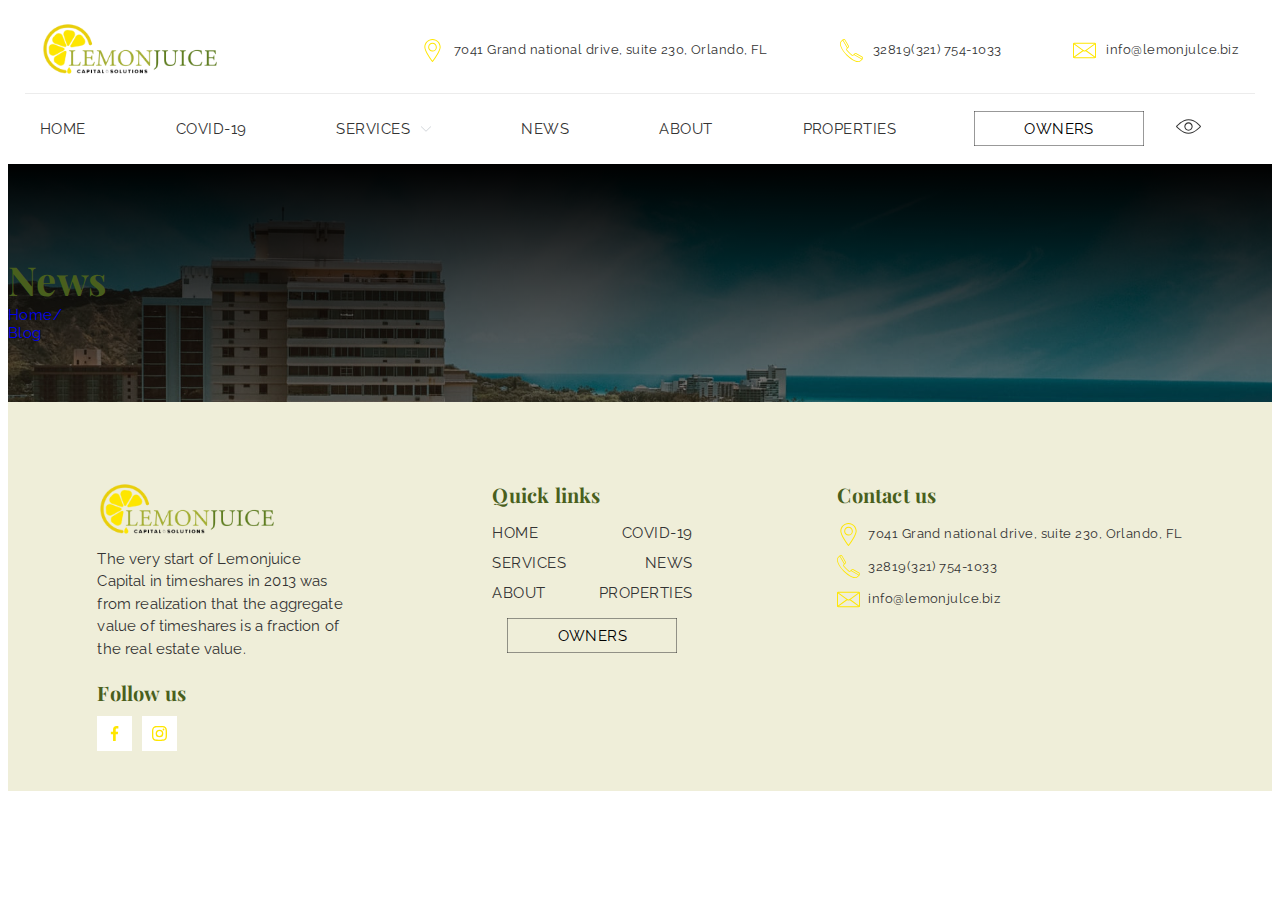
==== news.html @ f4d2a13c "перенесла папки" ====
<!DOCTYPE html>
<html lang="en">
  <head>
    <meta charset="UTF-8" />
    <meta http-equiv="X-UA-Compatible" content="IE=edge" />
    <meta name="viewport" content="width=device-width, initial-scale=1.0" />
    <link rel="preconnect" href="https://fonts.googleapis.com">
<link rel="preconnect" href="https://fonts.gstatic.com" crossorigin>
<link href="https://fonts.googleapis.com/css2?family=Oswald:wght@500&family=Playfair+Display:wght@400;700&family=Raleway:wght@400;700&display=swap" rel="stylesheet">

    <link
    rel="stylesheet"
    href="https://cdnjs.cloudflare.com/ajax/libs/modern-normalize/1.1.0/modern-normalize.min.css"
    integrity="sha512-wpPYUAdjBVSE4KJnH1VR1HeZfpl1ub8YT/NKx4PuQ5NmX2tKuGu6U/JRp5y+Y8XG2tV+wKQpNHVUX03MfMFn9Q=="
    crossorigin="anonymous"
    referrerpolicy="no-referrer"
  />
  <link rel="stylesheet" href="./css/main.min.css" />
    <title>News</title>
  </head>

<body>
    <header class="header">

        <div class="header-top container">
          <div class="logo">
            <a href="" class="logo__link">
              <img src="./img/logo.png" alt="logo" width="180" height="56"></a>
          </div>
          <div>
            <address class="adress">
              <ul class="address__list list">
                <li class="address__item">
                  <svg class="address__icon" width="23" height="23">
                    <use href="./img/icons-lemon.svg#icon-location"></use>
                  </svg>
                  <a class="address__link link" 
                  href=""                   
                  target="_blank"
                  rel="noopener noreferrer nofollow">7041 Grand national drive, suite  230, Orlando, FL</a></li>
                <li class="address__item">
                  <svg class="address__icon" width="23" height="23">
                    <use href="./img/icons-lemon.svg#icon-phone-call"></use>
                  </svg>
                  <a class="address__link link" 
                  href="tel:+32819(321) 754-1033">32819(321) 754-1033</a></li>
                <li class="address__item">
                  <svg class="address__icon" width="23" height="23">
                    <use href="./img/icons-lemon.svg#icon-email"></use>
                  </svg>
                  <a class="address__link link"
                  href="mailto:info@lemonjulce.biz">info@lemonjulce.biz</a></li>
              </ul>
            </address>
          </div>
        </div>

        <div class="header-bottom container ">
          <nav class="nav">
            <ul class="nav__list list">
              <li class="nav__item"><a class="nav__link link" href="#">Home</a></li>
              <li class="nav__item"><a class="nav__link link" href="#">Covid-19</a></li>
              <li class="nav__item"><a class="nav__link link" href="#">Services
                <svg class="nav__icon" width="10" height="10">
                  <use href="./img/icons-lemon.svg#icon-header-arrow"></use>
                </svg>
              </a>
                <ul class="nav__submenu list">
                  <li class="nav__submenu-item"><a href="#" class="nav__submenu-link link">link</a></li>
                  <li class="nav__submenu-item"><a href="#" class="nav__submenu-link link">link</a></li>
                  <li class="nav__submenu-item"><a href="#" class="nav__submenu-link link">link</a></li>
                </ul>
              </li>
              <li class="nav__item"><a class="nav__link link" href="./news.html">News</a></li>
              <li class="nav__item"><a class="nav__link link" href="#">About</a></li>
              <li class="nav__item"><a class="nav__link link" href="#">Properties</a></li>
            </ul>
          </nav>
          <div class="header-buttons">
            <a class="button-border">Owners
              <svg class="button-border__icon">
                <rect class="button-border__border">
                </rect>
              </svg>
            </a>
            <a class="visibility-button">
              <svg class="visibility-button__icon" width="25" height="25">
                <use href="./img/icons-lemon.svg#icon-visibility"></use>
              </svg>
            </a>
          </div>

        </div>

        <div class="header-mob">
          <div class="logo mob-logo">
            <a href="" class="logo__link"><img src="./img/logo.jpg" alt="logo"></a>
          </div>
          <button type="button" class="mob-menu__open-btn" data-menu-open>
            <svg class="mob-menu__icon" width="40" height="40">
              <use href="./img/icons-lemon.svg#icon-menu_open"></use>
            </svg>
          </button>
        </div>

        <div class="backdrop is-hidden" data-menu>
          <div class="mob-menu" >
            <button type="button" class="mob-menu__close-btn" data-menu-close>
              <svg class="mob-menu__icon" width="40" height="40">
                <use href="./img/icons-lemon.svg#icon-menu_close"></use>
              </svg>
            </button>
            <div class="container">
              <nav class="mob-menu__nav">
                <ul class="mob-menu__list list">
                  <li class="mob-menu__item"><a class="mob-menu__link link" href="#">Home</a></li>
                  <li class="mob-menu__item"><a class="mob-menu__link link" href="#">Covid-19</a></li>
                  <li class="mob-menu__item"><a class="mob-menu__link link" href="#">Services</a></li>
                  <li class="mob-menu__item"><a class="mob-menu__link link" href="#">News</a></li>
                  <li class="mob-menu__item"><a class="mob-menu__link link" href="#">About</a></li>
                  <li class="mob-menu__item"><a class="mob-menu__link link" href="#">Properties</a></li>
                </ul>
              </nav>
              <address class="mob-menu__address">
                <ul class="mob-menu__address-list list">
                  <li class="mob-menu__address-item">
                    <svg class="mob-menu__address-icon" width="23" height="23">
                      <use href="./img/icons-lemon.svg#icon-phone-call"></use>
                    </svg>
                    <a class="mob-menu__address-link link" 
                      href="tel:+32819(321) 754-1033">32819(321) 754-1033</a></li>
                  <li class="mob-menu__address-item">
                    <svg class="mob-menu__address-icon" width="23" height="23">
                      <use href="./img/icons-lemon.svg#icon-email"></use>
                    </svg>
                    <a class="mob-menu__address-link link"
                      href="mailto:info@lemonjulce.biz">info@lemonjulce.biz</a></li>
                </ul>
              </address>
            </div>
          </div>
        </div>
    </header>

    <main>
        <section class="page-header">
            <h1 class="page-header__title title">News</h1>
            <ul class="page-header__nav-list list">
                <li class="page-header__nav-item"><a class="page-header__nav-link link" href="#">Home/</a></li>
                <li class="page-header__nav-item"><a class="page-header__nav-link link" href="#">Blog</a></li>
            </ul>
        </section>
    </main>

    <footer class="footer">
        <div class="container footer__container">
          <div class="footer__wrapper-social">
            <div class="footer__wrapper-logo-txt">
              <div class="logo footer__logo">
                <a href="" class="logo__link">
                  <img src="./img/logo.png" alt="logo" width="180" height="56"></a>
              </div>
              <p class="footer__text">
                The very start of Lemonjuice Capital in timeshares in 2013 was from realization that the aggregate value of timeshares is a fraction of the real estate value. 
              </p>
            </div>
            <div class="footer__media">
              <h3 class="footer__header">Follow us</h3>
              <ul class="social-list list">
                <li class="social-list__item">
                  <a href="" class="social-list__link">
                    <svg class="social-list__icon" width="15" height="15" >
                      <use href="./img/icons-lemon.svg#icon-facebook"></use>
                    </svg>
                  </a>
                </li>
                <li class="social-list__item">
                  <a href="" class="social-list__link">
                    <svg class="social-list__icon" width="15" height="15" >
                      <use href="./img/icons-lemon.svg#icon-instagram-1"></use>
                    </svg>
                  </a>
                </li>
              </ul>
            </div>
          </div>
    
          <div class="footer__wrapper-nav">
            <h3 class="footer__header">
              Quick links
            </h3>
            <nav class="nav footer__nav">
              <ul class="nav__list footer__nav-list list">
                <li class="nav__item"><a class="nav__link footer__nav-link link" href="#">Home</a></li>
                <li class="nav__item"><a class="nav__link footer__nav-link link" href="#">Covid-19</a></li>
                <li class="nav__item"><a class="nav__link footer__nav-link link" href="#">Services</a></li>
                <li class="nav__item"><a class="nav__link footer__nav-link link" href="#">News</a></li>
                <li class="nav__item"><a class="nav__link footer__nav-link link" href="#">About</a></li>
                <li class="nav__item"><a class="nav__link footer__nav-link link" href="#">Properties</a></li>
              </ul>
            </nav>
            <a class="button-border footer__btn">Owners
              <svg class="button-border__icon">
                <rect class="button-border__border">
                </rect>
              </svg>
            </a>
          </div>
    
          <div class="footer__wrapper-contact">
            <h3 class="footer__header">
              Contact us
            </h3>
            <address class="address">
              <ul class="address__list footer__address-list list">
                <li class="address__item footer__address-item">
                  <svg class="address__icon" width="23" height="23">
                    <use href="./img/icons-lemon.svg#icon-location"></use>
                  </svg>
                  <a class="address__link footer__address-link link" 
                  href=""                   
                  target="_blank"
                  rel="noopener noreferrer nofollow">7041 Grand national drive, suite  230, Orlando, FL</a></li>
                <li class="address__item footer__address-item">
                  <svg class="address__icon" width="23" height="23">
                    <use href="./img/icons-lemon.svg#icon-phone-call"></use>
                  </svg>
                  <a class="address__link footer__address-link link" 
                  href="tel:+32819(321) 754-1033">32819(321) 754-1033</a></li>
                <li class="address__item footer__address-item">
                  <svg class="address__icon" width="23" height="23">
                    <use href="./img/icons-lemon.svg#icon-email"></use>
                  </svg>
                  <a class="address__link footer__address-link link"
                  href="mailto:info@lemonjulce.biz">info@lemonjulce.biz</a></li>
              </ul>
            </address>
          </div>
    
        </div>
        
      </footer>
  
      <script src="./js/menu.js"></script>
</body>
---- css/main.min.css ----
p,h1,h2,h3,h4,h5,h6{margin:0}ul{margin:0;padding-left:0}body{font-family:"Raleway",sans-serif;font-size:15px;letter-spacing:.03em;color:var(--text-colour);background-color:var(--backround-colour)}img{display:block;width:100%;max-width:100%;height:auto}address{font-style:normal}.list{list-style:none}.link{text-decoration:none}.is-hidden{opacity:0;visibility:hidden;pointer-events:none}.container{width:100%;margin-left:auto;margin-right:auto;padding-left:15px;padding-right:15px}@media screen and (min-width: 480px){.container{width:480px}}@media screen and (min-width: 768px){.container{width:768px}}@media screen and (min-width: 1200px){.container{width:1200px}}.btn{display:flex;align-items:center;justify-content:center;min-width:270px;height:50px;border:none;font-family:inherit;font-weight:700;font-size:15px;line-height:2.5;text-align:center;text-transform:uppercase;text-decoration:none;color:#4f4f4f;cursor:pointer}.btn--animation{opacity:1;outline:0;color:#fff;position:relative;display:inline-block}.btn--animation:hover:after{opacity:1;transform:translateY(0) rotateX(0)}.btn--animation:hover:before{opacity:0;transform:translateY(50%) rotateX(90deg)}.btn--animation:after{top:0;left:0;opacity:0;width:100%;color:#323237;display:block;transition:.5s;position:absolute;background-color:#323237;color:var(--primary-accent-color);content:attr(data-back);transform:translateY(-50%) rotateX(90deg)}.btn--animation:before{top:0;left:0;opacity:1;color:#adadaf;display:block;padding:0 30px;line-height:40px;transition:.5s;position:relative;background-color:var(--primary-accent-color);color:var(--text-color);content:attr(data-front);transform:translateY(0) rotateX(0)}.button-border{display:block;width:170px;height:35px;line-height:2.5;text-align:center;text-transform:uppercase;cursor:pointer;position:relative}.button-border__icon{position:absolute;top:0;left:0;width:100%;height:100%}.button-border__border{width:100%;height:100%;fill:rgba(0,0,0,0);stroke:var(--text-color);stroke-width:1px;stroke-dasharray:170px 0 35px 0 170px 0 35px 0;transition:stroke-dasharray 250ms cubic-bezier(0.4, 0, 0.2, 1)}.button-border:hover .button-border__border,.button-border:focus .button-border__border{stroke-dasharray:10px 150px 20px 15px 20px 150px 20px 15px;stroke-width:3px;stroke:var(--primary-accent-color)}.button-border:hover,.button-border:focus{color:var(--primary-accent-color)}.title{font-family:"Playfair Display";font-size:40px;line-height:1.3;color:var(--secondary-accent-color)}:root{--text-color: #333333;--header-color: #ffffff;--primary-accent-color: #FEE600;--secondary-accent-color: #495F1D;--primary-background-color: #ffffff;--secondary-background-color: #FAF9F5}.visually-hidden{position:absolute;white-space:nowrap;width:1px;height:1px;overflow:hidden;border:0;padding:0;clip:rect(0 0 0 0);-webkit-clip-path:inset(50%);clip-path:inset(50%);margin:-1px}.backdrop{position:fixed;top:0;background-color:rgba(0,0,0,.2);width:100%;height:100%;transition:opacity 250ms cubic-bezier(0.4, 0, 0.2, 1),visibility 250ms cubic-bezier(0.4, 0, 0.2, 1)}.mob-logo{padding-left:20px}@media screen and (min-width: 768px){.mob-logo{display:none}}.header-mob{display:flex;align-items:flex-end;justify-content:space-between}@media screen and (min-width: 768px){.header-mob{display:none}}@media screen and (min-width: 768px){.header-top-mob{display:none}}.mob-menu{position:fixed;background-color:var(--secondary-background-color);z-index:1;top:0;right:0;width:80vw;height:100vh}.mob-menu>.container{height:100%;display:flex;flex-direction:column;justify-content:space-between}.mob-menu__nav{padding-left:30px}.mob-menu__icon{background-color:var(--secondary-background-color)}.mob-menu__close-btn,.mob-menu__open-btn{display:block;margin-left:auto;background-color:var(--secondary-background-color);border:none;transition:fill 250ms cubic-bezier(0.4, 0, 0.2, 1)}.mob-menu__close-btn:hover,.mob-menu__close-btn:focus,.mob-menu__open-btn:hover,.mob-menu__open-btn:focus{fill:var(--primary-accent-color)}.mob-menu__open-btn>.mob-menu__icon{background-color:var(--primary-background-color)}.mob-menu__open-btn{background-color:var(--primary-background-color)}.mob-menu__item:not(:last-child){margin-bottom:22px}.mob-menu__link{font-weight:500;font-size:24px;line-height:35px;letter-spacing:.02em;color:#212121;transition:color 250ms cubic-bezier(0.4, 0, 0.2, 1)}.mob-menu__link:hover,.mob-menu__link:focus{color:var(--primary-accent-color)}@media screen and (min-width: 768px){.mob-menu__open-btn{display:none}}.mob-menu__address{padding-left:30px;margin-bottom:100px}.mob-menu__address-list{display:flex;flex-direction:column;justify-content:center;gap:20px}.mob-menu__address-item{display:flex;align-items:center;gap:8px}.mob-menu__address-icon{fill:var(--primary-accent-color)}.mob-menu__address-link{font-size:15px;line-height:24px;color:#333}.header-top{display:none;border-bottom-width:1px;border-bottom-style:solid;border-bottom-color:#ececec}@media screen and (min-width: 768px){.header-top{display:flex;align-items:center;justify-content:space-between}}.header-bottom{display:none}@media screen and (min-width: 768px){.header-bottom{display:flex;align-items:center;gap:48px}}@media screen and (min-width: 1200px){.header-bottom{-moz-column-gap:78px;column-gap:78px}}.logo{width:180px;height:56px}@media screen and (min-width: 768px)and (max-width: 1200px){.address__item:first-child{display:none}}.address__list{display:flex;justify-content:space-around;background-color:var(--secondary-background-color);padding:10px 0}@media screen and (min-width: 768px){.address__list{background-color:#fff;-moz-column-gap:70px;column-gap:70px}}.address__item{display:flex;align-items:center;gap:8px}.address__icon{fill:var(--primary-accent-color)}.address__link{display:block;position:relative;padding:22px 2px;font-size:13px;line-height:1.6;color:var(--text-color)}.nav__list{display:flex;-moz-column-gap:60px;column-gap:60px}@media screen and (min-width: 1200px){.nav__list{-moz-column-gap:90px;column-gap:90px}}.nav__link{display:block;line-height:1.2;color:var(--text-color);text-transform:uppercase;padding:26px 0}.nav__item:nth-child(3){position:relative}.nav__item:nth-child(3):hover .nav__submenu{opacity:1}.nav__item:nth-child(3):hover .nav__icon{transform:rotate(90deg);fill:var(--primary-accent-color)}.nav__icon{fill:#d1d5d9;margin-left:7px;transition:transform 250ms cubic-bezier(0.4, 0, 0.2, 1)}.nav__submenu{position:absolute;top:80%;left:0;z-index:1;background-color:var(--secondary-background-color);min-width:100px;min-height:100px;font-size:15px;line-height:1.2;color:var(--text-color);opacity:0;transition:opacity 250ms cubic-bezier(0.4, 0, 0.2, 1)}.nav__submenu-item{padding:0 7px}.nav__submenu-link{font-size:15px;line-height:2;color:var(--text-color);text-transform:uppercase}.header-buttons{display:none}@media screen and (min-width: 1200px){.header-buttons{display:flex;align-items:center;gap:32px}}.visibility-button{cursor:pointer}.visibility-button__icon{fill:var(--text-color);transition:fill 250ms cubic-bezier(0.4, 0, 0.2, 1)}.visibility-button__icon:hover{fill:var(--primary-accent-color)}.hero{position:relative;display:flex;align-items:center;justify-content:center;flex-direction:column;gap:30px;padding-top:160px;padding-bottom:200px;max-width:1600px;margin:0 auto;background-image:linear-gradient(179.23deg, #000000 0.65%, rgba(0, 0, 0, 0) 99.34%),url(../img/hero-bg.jpg);background-repeat:no-repeat;background-position:center;background-size:cover}@media screen and (min-width: 768px){.hero{gap:60px}}.hero__title{max-width:400px;text-align:center;font-family:"Playfair Display";font-size:35px;line-height:1.3;letter-spacing:.01em;color:#fff}@media screen and (min-width: 768px){.hero__title{font-size:45px;max-width:600px}}@media screen and (min-width: 1200px){.hero__title{font-size:60px}}.hero__btn{margin:0 auto;min-width:270px;height:50px}.quote{background-color:var(--secondary-background-color);padding:42px 0}.quote__text{font-family:"Playfair Display";font-size:30px;line-height:1.3;color:var(--secondary-accent-color)}.quote__wrapper{max-width:800px;margin-left:auto;margin-right:auto;margin-bottom:30px;text-align:center}.quote__author{font-size:15px;line-height:1.2px;text-align:center}.about{padding-top:50px;padding-bottom:88px}.about__title{margin-bottom:36px;text-align:center}.about__after-title{max-width:800px;margin-left:auto;margin-right:auto;margin-bottom:53px;font-size:15px;line-height:1.6;text-align:center}.cards{display:flex;flex-wrap:wrap;flex-direction:column;gap:30px;justify-content:center}@media screen and (min-width: 768px){.cards{flex-direction:row}}.cards__item{padding:25px 20px;width:100%;min-height:300px;background-color:var(--secondary-background-color);transition:all 250ms cubic-bezier(0.4, 0, 0.2, 1)}@media screen and (min-width: 768px){.cards__item{width:calc((100% - 60px)/3)}}@media screen and (min-width: 1200px){.cards__item{padding:31px 53px 45px}}.cards__item:hover .cards__subtitle,.cards__item:focus .cards__subtitle{text-transform:uppercase}.cards__item:hover,.cards__item:focus{background-color:var(--primary-accent-color)}.cards__item:hover .cards__icon,.cards__item:focus .cards__icon{fill:var(--header-color)}.cards__icon{fill:var(--primary-accent-color);display:block;margin-left:auto;margin-right:auto;margin-bottom:32px}.cards__subtitle{margin-bottom:12px;font-family:"Playfair Display";font-weight:700;font-size:20px;line-height:1.2;letter-spacing:.01em;text-align:center;text-transform:none;color:var(--secondary-accent-color);transition:all 250ms cubic-bezier(0.4, 0, 0.2, 1)}.cards__text{font-size:15px;line-height:1.6;text-align:center}.benefits{display:none;background-color:var(--secondary-background-color);background-image:url("../img/logo-bg.png"),url("../img/logo-bg.png");background-repeat:no-repeat;background-position:50% 30%,130% 130%;padding:100px 0px}@media screen and (min-width: 1200px){.benefits{display:block}}.benefits__text{margin-bottom:40px;max-width:500px;font-size:15px;line-height:1.6;color:var(--text-color)}.benefits__item{display:flex;justify-content:space-between}.benefits__item:nth-child(even){flex-direction:row-reverse;align-items:flex-end}.benefits__title{margin-bottom:30px}.benefits__wrapper{width:50%}.benefits__btn{justify-content:left}.promotion{background-image:linear-gradient(179.23deg, #000000 0.65%, rgba(0, 0, 0, 0) 120%),url(../img/hero-bg.jpg);background-repeat:no-repeat;background-position:center;background-size:cover;padding:130px 0}.promotion__list{display:flex;flex-direction:column;gap:50px;align-items:center}@media screen and (min-width: 768px){.promotion__list{flex-direction:row;justify-content:space-around}}.promotion__item{display:flex;flex-direction:column;gap:10px;width:100%;background-image:url(../img/promo-bg.png);background-repeat:no-repeat;background-size:192px}@media screen and (min-width: 768px){.promotion__item{width:calc((100% - 60px)/3)}}@media screen and (min-width: 1200px){.promotion__item{padding:31px 53px 45px}}.promotion__numbers{font-family:"Playfair Display";font-size:100px;line-height:1.33;letter-spacing:.01em;color:#fee600;text-align:center}.promotion__text{font-weight:700;font-size:15px;line-height:1.6;letter-spacing:.01em;color:#fff;text-align:center;text-transform:uppercase}.news{padding-top:40px;padding-bottom:80px}.news__title{text-align:center;margin-bottom:30px}@media screen and (min-width: 768px){.news__title{margin-bottom:50px}}.news__list{display:flex;flex-wrap:wrap;flex-direction:column;gap:30px}@media screen and (min-width: 768px){.news__list{flex-direction:row;justify-content:center}}.news__items{width:100%;background-color:var(--secondary-background-color)}@media screen and (min-width: 768px){.news__items{width:calc((100% - 30px)/2)}}@media screen and (min-width: 1200px){.news__items{width:calc((100% - 60px)/3)}}.news__content{padding:17px 30px 50px}.news__subtitle{font-weight:700;font-size:17px;line-height:1.41;letter-spacing:.03em;color:#4f4f4f;margin-bottom:7px}.news__date,.news__text{font-size:15px;line-height:1.6;letter-spacing:.03em;color:#bdbdbd}.news__text{color:#333;margin-top:10px}.news__btn{margin-left:auto;margin-bottom:10px;margin-right:10px}.testimonials{padding:100px 0;background-color:var(--secondary-background-color);background-image:url("../img/map-bg.png");background-repeat:no-repeat;background-position:20% 50%}@media screen and (min-width: 1200px){.testimonials__container{display:flex;align-items:center;justify-content:space-between}}.testimonials__title{margin-bottom:50px;text-align:center}.testimonials__list{display:flex;flex-wrap:wrap;flex-direction:column;gap:30px}@media screen and (min-width: 768px){.testimonials__list{flex-direction:row;justify-content:center}}.testimonials__item{width:100%;padding:35px;background-color:var(--primary-background-color)}@media screen and (min-width: 768px){.testimonials__item{width:calc((100% - 30px)/2)}}@media screen and (min-width: 1200px){.testimonials__item{width:374px}}.testimonials__img{width:120px;height:120px;margin-bottom:26px;margin-left:auto;margin-right:auto}.testimonials__subtitle,.testimonials__text,.testimonials__name{text-align:center;color:var(--text-color)}.testimonials__subtitle{margin-bottom:8px;font-family:"Playfair Display";font-weight:700;font-size:20px;line-height:1.3;letter-spacing:.01em}.testimonials__text{margin-bottom:14px;font-size:15px;line-height:1.6;letter-spacing:.01em}.testimonials__name{font-weight:700;font-size:15px;line-height:1.6;letter-spacing:.01em}.form{padding:65px 0}.form__title{text-align:center;margin-bottom:9px}.form__subtitle{margin-bottom:30px;text-align:center;color:var(--text-color)}.form__text-privacy{display:block;text-align:center;color:#909090;margin-top:20px}.forms{display:flex;align-items:center;justify-content:center;gap:30px;flex-direction:column}@media screen and (min-width: 768px){.forms{flex-direction:row;flex-wrap:wrap}}.forms__field{position:relative;width:100%}@media screen and (min-width: 768px){.forms__field{width:calc(100% - 50px)}}@media screen and (min-width: 1200px){.forms__field{width:calc((100% - 90px)/4)}}.forms__label{position:absolute;left:39px;top:50%;transform:translateY(-50%);font-size:15px;line-height:1.6;letter-spacing:.03em;color:#bdbdbd;transition:transform 350ms cubic-bezier(0.4, 0, 0.2, 1)}.forms__input{padding:10px 35px;color:var(--text-color);width:100%;border:1px solid #e7e7e7;transition:outline 250ms cubic-bezier(0.4, 0, 0.2, 1)}.forms__input:not(:-moz-placeholder-shown)+.forms__label{transform:translateY(-45px)}.forms__input:not(:-ms-input-placeholder)+.forms__label{transform:translateY(-45px)}.forms__input:not(:placeholder-shown)+.forms__label{transform:translateY(-45px)}.forms__input:focus{outline:1px solid var(--primary-accent-color)}.forms__icon{position:absolute;left:12px;top:50%;transform:translateY(-50%);fill:var(--primary-accent-color);transition:fill 250ms cubic-bezier(0.4, 0, 0.2, 1)}.forms__btn{background-color:rgba(0,0,0,0)}.footer{background-color:#efeed9;padding-top:80px;padding-bottom:40px;border-top:1px solid C4C4C4}.footer__container{display:flex;flex-wrap:wrap;flex-direction:column;gap:30px}@media screen and (min-width: 768px){.footer__container{flex-direction:row;justify-content:space-around}}.footer__logo{margin-bottom:10px}.footer__text{margin-bottom:10px;font-size:15px;line-height:1.5;letter-spacing:.01em;color:#333}@media screen and (min-width: 768px){.footer__wrapper-social{display:flex;gap:70px}}@media screen and (min-width: 1200px){.footer__wrapper-social{flex-direction:column;gap:10px}}.footer__wrapper-logo-txt{max-width:250px}.footer__header{margin-bottom:10px;font-family:"Playfair Display";font-weight:700;font-size:20px;line-height:1.3;letter-spacing:.01em;color:var(--secondary-accent-color)}.footer__wrapper-nav{display:none}@media screen and (min-width: 768px){.footer__wrapper-nav{display:block;max-width:200px}}.footer__nav-list{margin-bottom:10px;flex-wrap:wrap;justify-content:space-between;-moz-column-gap:20px;column-gap:20px}.footer__btn{margin-left:auto;margin-right:auto}.footer__address-list{flex-wrap:wrap;justify-content:flex-start;flex-direction:column;background-color:#efeed9;padding:0}@media screen and (min-width: 768px)and (max-width: 1200px){.footer__address-item:first-child{display:flex}}.footer__nav-link,.footer__address-link{padding:6px 0}.social-list{display:flex;align-items:center;justify-content:flex-start;gap:10px}.social-list__item{display:flex;align-items:center;justify-content:center;gap:10px;width:35px;height:35px;background-color:var(--primary-background-color)}.social-list__item:hover .footer__icon,.social-list__item:focus .footer__icon{fill:var(--secondary-accent-color)}.social-list__link{width:15px;height:15px}.social-list__icon{fill:var(--primary-accent-color);transition:fill 250ms cubic-bezier(0.4, 0, 0.2, 1)}.page-header{padding-top:90px;padding-bottom:60px;background-image:linear-gradient(180deg, #000000 0%, rgba(0, 0, 0, 0.4) 100%),url(../img/hero-bg.jpg);background-repeat:no-repeat;background-position:top;background-size:cover}/*# sourceMappingURL=main.min.css.map */
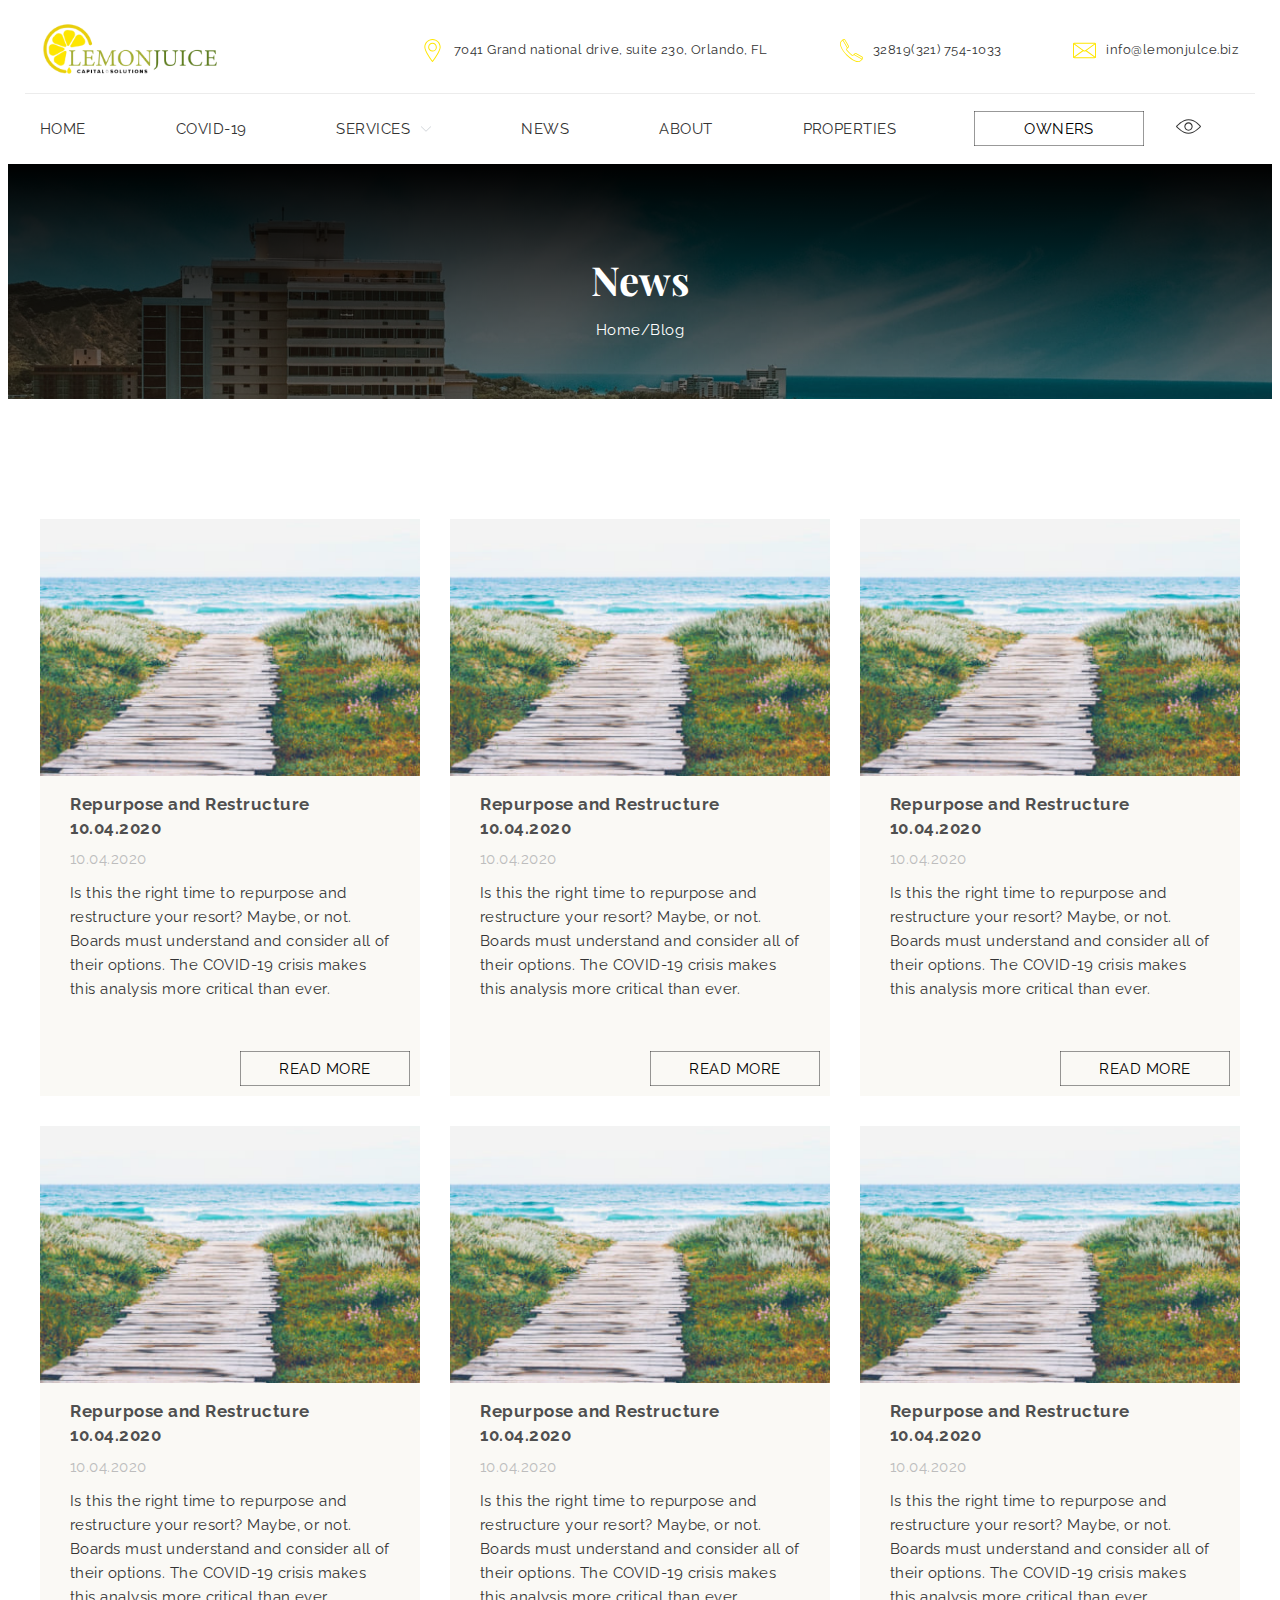
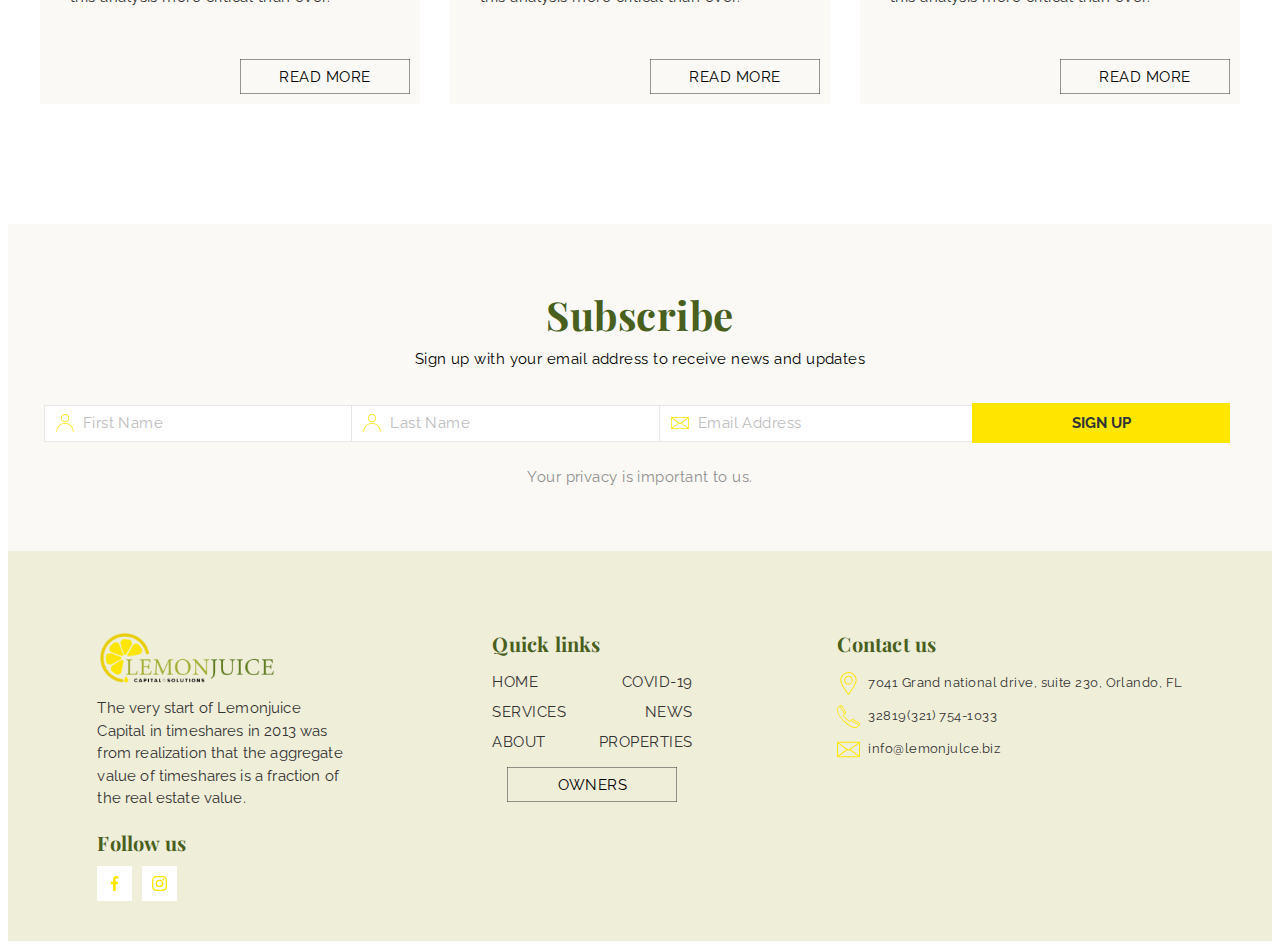
==== commit a3c28590: "помилки валідатора у новинах" ====
--- a/news.html
+++ b/news.html
@@ -1,9 +1,9 @@
 <!DOCTYPE html>
 <html lang="en">
   <head>
-    <meta charset="UTF-8" />
-    <meta http-equiv="X-UA-Compatible" content="IE=edge" />
-    <meta name="viewport" content="width=device-width, initial-scale=1.0" />
+    <meta charset="UTF-8">
+    <meta http-equiv="X-UA-Compatible" content="IE=edge">
+    <meta name="viewport" content="width=device-width, initial-scale=1.0">
     <link rel="preconnect" href="https://fonts.googleapis.com">
 <link rel="preconnect" href="https://fonts.gstatic.com" crossorigin>
 <link href="https://fonts.googleapis.com/css2?family=Oswald:wght@500&family=Playfair+Display:wght@400;700&family=Raleway:wght@400;700&display=swap" rel="stylesheet">
@@ -13,9 +13,8 @@
     href="https://cdnjs.cloudflare.com/ajax/libs/modern-normalize/1.1.0/modern-normalize.min.css"
     integrity="sha512-wpPYUAdjBVSE4KJnH1VR1HeZfpl1ub8YT/NKx4PuQ5NmX2tKuGu6U/JRp5y+Y8XG2tV+wKQpNHVUX03MfMFn9Q=="
     crossorigin="anonymous"
-    referrerpolicy="no-referrer"
-  />
-  <link rel="stylesheet" href="./css/main.min.css" />
+    referrerpolicy="no-referrer">
+  <link rel="stylesheet" href="./css/main.min.css">
     <title>News</title>
   </head>
 
@@ -24,7 +23,7 @@
 
         <div class="header-top container">
           <div class="logo">
-            <a href="" class="logo__link">
+            <a href="./index.html" class="logo__link">
               <img src="./img/logo.png" alt="logo" width="180" height="56"></a>
           </div>
           <div>
@@ -43,7 +42,7 @@
                     <use href="./img/icons-lemon.svg#icon-phone-call"></use>
                   </svg>
                   <a class="address__link link" 
-                  href="tel:+32819(321) 754-1033">32819(321) 754-1033</a></li>
+                  href="tel:+32819(321)754-1033">32819(321) 754-1033</a></li>
                 <li class="address__item">
                   <svg class="address__icon" width="23" height="23">
                     <use href="./img/icons-lemon.svg#icon-email"></use>
@@ -58,9 +57,9 @@
         <div class="header-bottom container ">
           <nav class="nav">
             <ul class="nav__list list">
-              <li class="nav__item"><a class="nav__link link" href="#">Home</a></li>
+              <li class="nav__item"><a class="nav__link link" href="./index.html">Home</a></li>
               <li class="nav__item"><a class="nav__link link" href="#">Covid-19</a></li>
-              <li class="nav__item"><a class="nav__link link" href="#">Services
+              <li class="nav__item"><a class="nav__link link" href="./services.html">Services
                 <svg class="nav__icon" width="10" height="10">
                   <use href="./img/icons-lemon.svg#icon-header-arrow"></use>
                 </svg>
@@ -79,7 +78,7 @@
           <div class="header-buttons">
             <a class="button-border">Owners
               <svg class="button-border__icon">
-                <rect class="button-border__border">
+                <rect class="button-border__border" width="25" height="25">
                 </rect>
               </svg>
             </a>
@@ -113,10 +112,10 @@
             <div class="container">
               <nav class="mob-menu__nav">
                 <ul class="mob-menu__list list">
-                  <li class="mob-menu__item"><a class="mob-menu__link link" href="#">Home</a></li>
+                  <li class="mob-menu__item"><a class="mob-menu__link link" href="./index.html">Home</a></li>
                   <li class="mob-menu__item"><a class="mob-menu__link link" href="#">Covid-19</a></li>
-                  <li class="mob-menu__item"><a class="mob-menu__link link" href="#">Services</a></li>
-                  <li class="mob-menu__item"><a class="mob-menu__link link" href="#">News</a></li>
+                  <li class="mob-menu__item"><a class="mob-menu__link link" href="./services.html">Services</a></li>
+                  <li class="mob-menu__item"><a class="mob-menu__link link" href="./news.html">News</a></li>
                   <li class="mob-menu__item"><a class="mob-menu__link link" href="#">About</a></li>
                   <li class="mob-menu__item"><a class="mob-menu__link link" href="#">Properties</a></li>
                 </ul>
@@ -128,7 +127,7 @@
                       <use href="./img/icons-lemon.svg#icon-phone-call"></use>
                     </svg>
                     <a class="mob-menu__address-link link" 
-                      href="tel:+32819(321) 754-1033">32819(321) 754-1033</a></li>
+                      href="tel:+32819(321)754-1033">32819(321) 754-1033</a></li>
                   <li class="mob-menu__address-item">
                     <svg class="mob-menu__address-icon" width="23" height="23">
                       <use href="./img/icons-lemon.svg#icon-email"></use>
@@ -149,6 +148,187 @@
                 <li class="page-header__nav-item"><a class="page-header__nav-link link" href="#">Home/</a></li>
                 <li class="page-header__nav-item"><a class="page-header__nav-link link" href="#">Blog</a></li>
             </ul>
+        </section>
+
+        <section class="news news--padding section">
+          <div class="container">
+            <h2 class="visually-hidden">News</h2>
+            <ul class="news__list list">
+              <li class="news__items">
+              <article class="news__article">
+                  <img src="./img/news.jpg" alt="sea" width="370" height="250">
+                  <div class="news__content">
+                    <h3 class="news__subtitle">Repurpose and Restructure 10.04.2020</h3>
+                    <p class="news__date">10.04.2020</p>
+                    <p class="news__text">
+                      Is this the right time to repurpose and restructure your resort? Maybe, or not. Boards
+                      must understand and consider all of their options. The COVID-19 crisis makes this
+                      analysis more critical than ever.
+                    </p>
+                  </div>
+                  <a class="button-border news__btn">Read more
+                    <svg class="button-border__icon ">
+                      <rect class="button-border__border" width="25" height="25">
+                      </rect>
+                    </svg>
+                  </a>
+              </article>
+              </li>
+  
+              <li class="news__items">
+                <article class="news__article">
+                    <img src="./img/news.jpg" alt="sea" width="370" height="250">
+                    <div class="news__content">
+                      <h3 class="news__subtitle">Repurpose and Restructure 10.04.2020</h3>
+                      <p class="news__date">10.04.2020</p>
+                      <p class="news__text">
+                        Is this the right time to repurpose and restructure your resort? Maybe, or not. Boards
+                        must understand and consider all of their options. The COVID-19 crisis makes this
+                        analysis more critical than ever.
+                      </p>
+                    </div>
+                    <a class="button-border news__btn">Read more
+                      <svg class="button-border__icon">
+                        <rect class="button-border__border" width="25" height="25">
+                        </rect>
+                      </svg>
+                    </a>
+                </article>
+                </li>
+  
+            <li class="news__items">
+              <article class="news__article">
+                  <img src="./img/news.jpg" alt="sea" width="370" height="250">
+                  <div class="news__content">
+                    <h3 class="news__subtitle">Repurpose and Restructure 10.04.2020</h3>
+                    <p class="news__date">10.04.2020</p>
+                    <p class="news__text">
+                      Is this the right time to repurpose and restructure your resort? Maybe, or not. Boards
+                      must understand and consider all of their options. The COVID-19 crisis makes this
+                      analysis more critical than ever.
+                    </p>
+                  </div>
+                  <a class="button-border news__btn">Read more
+                    <svg class="button-border__icon">
+                      <rect class="button-border__border" width="25" height="25">
+                      </rect>
+                    </svg>
+                  </a>
+              </article>
+              </li>
+
+              <li class="news__items">
+                <article class="news__article">
+                    <img src="./img/news.jpg" alt="sea" width="370" height="250">
+                    <div class="news__content">
+                      <h3 class="news__subtitle">Repurpose and Restructure 10.04.2020</h3>
+                      <p class="news__date">10.04.2020</p>
+                      <p class="news__text">
+                        Is this the right time to repurpose and restructure your resort? Maybe, or not. Boards
+                        must understand and consider all of their options. The COVID-19 crisis makes this
+                        analysis more critical than ever.
+                      </p>
+                    </div>
+                    <a class="button-border news__btn">Read more
+                      <svg class="button-border__icon">
+                        <rect class="button-border__border" width="25" height="25">
+                        </rect>
+                      </svg>
+                    </a>
+                </article>
+                </li>
+
+                <li class="news__items">
+                  <article class="news__article">
+                      <img src="./img/news.jpg" alt="sea" width="370" height="250">
+                      <div class="news__content">
+                        <h3 class="news__subtitle">Repurpose and Restructure 10.04.2020</h3>
+                        <p class="news__date">10.04.2020</p>
+                        <p class="news__text">
+                          Is this the right time to repurpose and restructure your resort? Maybe, or not. Boards
+                          must understand and consider all of their options. The COVID-19 crisis makes this
+                          analysis more critical than ever.
+                        </p>
+                      </div>
+                      <a class="button-border news__btn">Read more
+                        <svg class="button-border__icon">
+                          <rect class="button-border__border" width="25" height="25">
+                          </rect>
+                        </svg>
+                      </a>
+                  </article>
+                  </li>
+
+                  <li class="news__items">
+                    <article class="news__article">
+                        <img src="./img/news.jpg" alt="sea" width="370" height="250">
+                        <div class="news__content">
+                          <h3 class="news__subtitle">Repurpose and Restructure 10.04.2020</h3>
+                          <p class="news__date">10.04.2020</p>
+                          <p class="news__text">
+                            Is this the right time to repurpose and restructure your resort? Maybe, or not. Boards
+                            must understand and consider all of their options. The COVID-19 crisis makes this
+                            analysis more critical than ever.
+                          </p>
+                        </div>
+                        <a class="button-border news__btn">Read more
+                          <svg class="button-border__icon">
+                            <rect class="button-border__border" width="25" height="25">
+                            </rect>
+                          </svg>
+                        </a>
+                    </article>
+                  </li>
+             </ul>
+          </div>
+        </section>
+
+        <section class="form">
+          <div class="container">
+            <h2 class="form__title title">
+              Subscribe
+            </h2>
+            <p class="form__subtitle">
+              Sign up with your email address to receive news and updates
+            </p>
+            <form class="forms">
+              <div class="forms__field">
+                
+                <div class="forms__input-wrap">
+                  <input type="text" name="name" id="form-first-name" class="forms__input" placeholder=" " required>
+                  <label for="form-first-name" class="forms__label">First Name</label>
+                  <svg class="forms__icon" width="18" height="18">
+                    <use href="./img/icons-lemon.svg#icon-user"></use>
+                  </svg>
+                  
+                </div>
+              </div>
+              <div class="forms__field">
+                
+                <div class="forms__input-wrap">
+                  <input type="tel" name="phone" id="form-last-name" class="forms__input" placeholder=" " required>
+                  <label for="form-last-name"  class="forms__label">Last Name</label>
+                  <svg class="forms__icon" width="18" height="18">
+                    <use href="./img/icons-lemon.svg#icon-user"></use>
+                  </svg>
+                  
+                </div>
+              </div>
+              <div class="forms__field">
+                
+                <div class="forms__input-wrap">
+                  <input type="email" name="e-mail" id="form-mail" class="forms__input" placeholder=" " required>
+                  <label for="form-mail" class="forms__label">Email  Address</label>
+                  <svg class="forms__icon" width="18" height="18">
+                    <use href="./img/icons-lemon.svg#icon-email"></use>
+                  </svg>
+                  
+                </div>
+              </div>
+              <button type="submit" class="btn btn--animation forms__btn" data-back="Sign up" data-front="Sign up"></button>
+            </form>
+            <p class="form__text-privacy">Your privacy is important to us.</p>
+          </div>
         </section>
     </main>
 
@@ -201,7 +381,7 @@
             </nav>
             <a class="button-border footer__btn">Owners
               <svg class="button-border__icon">
-                <rect class="button-border__border">
+                <rect class="button-border__border" width="25" height="25">
                 </rect>
               </svg>
             </a>
@@ -226,7 +406,7 @@
                     <use href="./img/icons-lemon.svg#icon-phone-call"></use>
                   </svg>
                   <a class="address__link footer__address-link link" 
-                  href="tel:+32819(321) 754-1033">32819(321) 754-1033</a></li>
+                  href="tel:+32819(321)754-1033">32819(321) 754-1033</a></li>
                 <li class="address__item footer__address-item">
                   <svg class="address__icon" width="23" height="23">
                     <use href="./img/icons-lemon.svg#icon-email"></use>
--- a/css/main.min.css
+++ b/css/main.min.css
@@ -1 +1 @@
-p,h1,h2,h3,h4,h5,h6{margin:0}ul{margin:0;padding-left:0}body{font-family:"Raleway",sans-serif;font-size:15px;letter-spacing:.03em;color:var(--text-colour);background-color:var(--backround-colour)}img{display:block;width:100%;max-width:100%;height:auto}address{font-style:normal}.list{list-style:none}.link{text-decoration:none}.is-hidden{opacity:0;visibility:hidden;pointer-events:none}.container{width:100%;margin-left:auto;margin-right:auto;padding-left:15px;padding-right:15px}@media screen and (min-width: 480px){.container{width:480px}}@media screen and (min-width: 768px){.container{width:768px}}@media screen and (min-width: 1200px){.container{width:1200px}}.btn{display:flex;align-items:center;justify-content:center;min-width:270px;height:50px;border:none;font-family:inherit;font-weight:700;font-size:15px;line-height:2.5;text-align:center;text-transform:uppercase;text-decoration:none;color:#4f4f4f;cursor:pointer}.btn--animation{opacity:1;outline:0;color:#fff;position:relative;display:inline-block}.btn--animation:hover:after{opacity:1;transform:translateY(0) rotateX(0)}.btn--animation:hover:before{opacity:0;transform:translateY(50%) rotateX(90deg)}.btn--animation:after{top:0;left:0;opacity:0;width:100%;color:#323237;display:block;transition:.5s;position:absolute;background-color:#323237;color:var(--primary-accent-color);content:attr(data-back);transform:translateY(-50%) rotateX(90deg)}.btn--animation:before{top:0;left:0;opacity:1;color:#adadaf;display:block;padding:0 30px;line-height:40px;transition:.5s;position:relative;background-color:var(--primary-accent-color);color:var(--text-color);content:attr(data-front);transform:translateY(0) rotateX(0)}.button-border{display:block;width:170px;height:35px;line-height:2.5;text-align:center;text-transform:uppercase;cursor:pointer;position:relative}.button-border__icon{position:absolute;top:0;left:0;width:100%;height:100%}.button-border__border{width:100%;height:100%;fill:rgba(0,0,0,0);stroke:var(--text-color);stroke-width:1px;stroke-dasharray:170px 0 35px 0 170px 0 35px 0;transition:stroke-dasharray 250ms cubic-bezier(0.4, 0, 0.2, 1)}.button-border:hover .button-border__border,.button-border:focus .button-border__border{stroke-dasharray:10px 150px 20px 15px 20px 150px 20px 15px;stroke-width:3px;stroke:var(--primary-accent-color)}.button-border:hover,.button-border:focus{color:var(--primary-accent-color)}.title{font-family:"Playfair Display";font-size:40px;line-height:1.3;color:var(--secondary-accent-color)}:root{--text-color: #333333;--header-color: #ffffff;--primary-accent-color: #FEE600;--secondary-accent-color: #495F1D;--primary-background-color: #ffffff;--secondary-background-color: #FAF9F5}.visually-hidden{position:absolute;white-space:nowrap;width:1px;height:1px;overflow:hidden;border:0;padding:0;clip:rect(0 0 0 0);-webkit-clip-path:inset(50%);clip-path:inset(50%);margin:-1px}.backdrop{position:fixed;top:0;background-color:rgba(0,0,0,.2);width:100%;height:100%;transition:opacity 250ms cubic-bezier(0.4, 0, 0.2, 1),visibility 250ms cubic-bezier(0.4, 0, 0.2, 1)}.mob-logo{padding-left:20px}@media screen and (min-width: 768px){.mob-logo{display:none}}.header-mob{display:flex;align-items:flex-end;justify-content:space-between}@media screen and (min-width: 768px){.header-mob{display:none}}@media screen and (min-width: 768px){.header-top-mob{display:none}}.mob-menu{position:fixed;background-color:var(--secondary-background-color);z-index:1;top:0;right:0;width:80vw;height:100vh}.mob-menu>.container{height:100%;display:flex;flex-direction:column;justify-content:space-between}.mob-menu__nav{padding-left:30px}.mob-menu__icon{background-color:var(--secondary-background-color)}.mob-menu__close-btn,.mob-menu__open-btn{display:block;margin-left:auto;background-color:var(--secondary-background-color);border:none;transition:fill 250ms cubic-bezier(0.4, 0, 0.2, 1)}.mob-menu__close-btn:hover,.mob-menu__close-btn:focus,.mob-menu__open-btn:hover,.mob-menu__open-btn:focus{fill:var(--primary-accent-color)}.mob-menu__open-btn>.mob-menu__icon{background-color:var(--primary-background-color)}.mob-menu__open-btn{background-color:var(--primary-background-color)}.mob-menu__item:not(:last-child){margin-bottom:22px}.mob-menu__link{font-weight:500;font-size:24px;line-height:35px;letter-spacing:.02em;color:#212121;transition:color 250ms cubic-bezier(0.4, 0, 0.2, 1)}.mob-menu__link:hover,.mob-menu__link:focus{color:var(--primary-accent-color)}@media screen and (min-width: 768px){.mob-menu__open-btn{display:none}}.mob-menu__address{padding-left:30px;margin-bottom:100px}.mob-menu__address-list{display:flex;flex-direction:column;justify-content:center;gap:20px}.mob-menu__address-item{display:flex;align-items:center;gap:8px}.mob-menu__address-icon{fill:var(--primary-accent-color)}.mob-menu__address-link{font-size:15px;line-height:24px;color:#333}.header-top{display:none;border-bottom-width:1px;border-bottom-style:solid;border-bottom-color:#ececec}@media screen and (min-width: 768px){.header-top{display:flex;align-items:center;justify-content:space-between}}.header-bottom{display:none}@media screen and (min-width: 768px){.header-bottom{display:flex;align-items:center;gap:48px}}@media screen and (min-width: 1200px){.header-bottom{-moz-column-gap:78px;column-gap:78px}}.logo{width:180px;height:56px}@media screen and (min-width: 768px)and (max-width: 1200px){.address__item:first-child{display:none}}.address__list{display:flex;justify-content:space-around;background-color:var(--secondary-background-color);padding:10px 0}@media screen and (min-width: 768px){.address__list{background-color:#fff;-moz-column-gap:70px;column-gap:70px}}.address__item{display:flex;align-items:center;gap:8px}.address__icon{fill:var(--primary-accent-color)}.address__link{display:block;position:relative;padding:22px 2px;font-size:13px;line-height:1.6;color:var(--text-color)}.nav__list{display:flex;-moz-column-gap:60px;column-gap:60px}@media screen and (min-width: 1200px){.nav__list{-moz-column-gap:90px;column-gap:90px}}.nav__link{display:block;line-height:1.2;color:var(--text-color);text-transform:uppercase;padding:26px 0}.nav__item:nth-child(3){position:relative}.nav__item:nth-child(3):hover .nav__submenu{opacity:1}.nav__item:nth-child(3):hover .nav__icon{transform:rotate(90deg);fill:var(--primary-accent-color)}.nav__icon{fill:#d1d5d9;margin-left:7px;transition:transform 250ms cubic-bezier(0.4, 0, 0.2, 1)}.nav__submenu{position:absolute;top:80%;left:0;z-index:1;background-color:var(--secondary-background-color);min-width:100px;min-height:100px;font-size:15px;line-height:1.2;color:var(--text-color);opacity:0;transition:opacity 250ms cubic-bezier(0.4, 0, 0.2, 1)}.nav__submenu-item{padding:0 7px}.nav__submenu-link{font-size:15px;line-height:2;color:var(--text-color);text-transform:uppercase}.header-buttons{display:none}@media screen and (min-width: 1200px){.header-buttons{display:flex;align-items:center;gap:32px}}.visibility-button{cursor:pointer}.visibility-button__icon{fill:var(--text-color);transition:fill 250ms cubic-bezier(0.4, 0, 0.2, 1)}.visibility-button__icon:hover{fill:var(--primary-accent-color)}.hero{position:relative;display:flex;align-items:center;justify-content:center;flex-direction:column;gap:30px;padding-top:160px;padding-bottom:200px;max-width:1600px;margin:0 auto;background-image:linear-gradient(179.23deg, #000000 0.65%, rgba(0, 0, 0, 0) 99.34%),url(../img/hero-bg.jpg);background-repeat:no-repeat;background-position:center;background-size:cover}@media screen and (min-width: 768px){.hero{gap:60px}}.hero__title{max-width:400px;text-align:center;font-family:"Playfair Display";font-size:35px;line-height:1.3;letter-spacing:.01em;color:#fff}@media screen and (min-width: 768px){.hero__title{font-size:45px;max-width:600px}}@media screen and (min-width: 1200px){.hero__title{font-size:60px}}.hero__btn{margin:0 auto;min-width:270px;height:50px}.quote{background-color:var(--secondary-background-color);padding:42px 0}.quote__text{font-family:"Playfair Display";font-size:30px;line-height:1.3;color:var(--secondary-accent-color)}.quote__wrapper{max-width:800px;margin-left:auto;margin-right:auto;margin-bottom:30px;text-align:center}.quote__author{font-size:15px;line-height:1.2px;text-align:center}.about{padding-top:50px;padding-bottom:88px}.about__title{margin-bottom:36px;text-align:center}.about__after-title{max-width:800px;margin-left:auto;margin-right:auto;margin-bottom:53px;font-size:15px;line-height:1.6;text-align:center}.cards{display:flex;flex-wrap:wrap;flex-direction:column;gap:30px;justify-content:center}@media screen and (min-width: 768px){.cards{flex-direction:row}}.cards__item{padding:25px 20px;width:100%;min-height:300px;background-color:var(--secondary-background-color);transition:all 250ms cubic-bezier(0.4, 0, 0.2, 1)}@media screen and (min-width: 768px){.cards__item{width:calc((100% - 60px)/3)}}@media screen and (min-width: 1200px){.cards__item{padding:31px 53px 45px}}.cards__item:hover .cards__subtitle,.cards__item:focus .cards__subtitle{text-transform:uppercase}.cards__item:hover,.cards__item:focus{background-color:var(--primary-accent-color)}.cards__item:hover .cards__icon,.cards__item:focus .cards__icon{fill:var(--header-color)}.cards__icon{fill:var(--primary-accent-color);display:block;margin-left:auto;margin-right:auto;margin-bottom:32px}.cards__subtitle{margin-bottom:12px;font-family:"Playfair Display";font-weight:700;font-size:20px;line-height:1.2;letter-spacing:.01em;text-align:center;text-transform:none;color:var(--secondary-accent-color);transition:all 250ms cubic-bezier(0.4, 0, 0.2, 1)}.cards__text{font-size:15px;line-height:1.6;text-align:center}.benefits{display:none;background-color:var(--secondary-background-color);background-image:url("../img/logo-bg.png"),url("../img/logo-bg.png");background-repeat:no-repeat;background-position:50% 30%,130% 130%;padding:100px 0px}@media screen and (min-width: 1200px){.benefits{display:block}}.benefits__text{margin-bottom:40px;max-width:500px;font-size:15px;line-height:1.6;color:var(--text-color)}.benefits__item{display:flex;justify-content:space-between}.benefits__item:nth-child(even){flex-direction:row-reverse;align-items:flex-end}.benefits__title{margin-bottom:30px}.benefits__wrapper{width:50%}.benefits__btn{justify-content:left}.promotion{background-image:linear-gradient(179.23deg, #000000 0.65%, rgba(0, 0, 0, 0) 120%),url(../img/hero-bg.jpg);background-repeat:no-repeat;background-position:center;background-size:cover;padding:130px 0}.promotion__list{display:flex;flex-direction:column;gap:50px;align-items:center}@media screen and (min-width: 768px){.promotion__list{flex-direction:row;justify-content:space-around}}.promotion__item{display:flex;flex-direction:column;gap:10px;width:100%;background-image:url(../img/promo-bg.png);background-repeat:no-repeat;background-size:192px}@media screen and (min-width: 768px){.promotion__item{width:calc((100% - 60px)/3)}}@media screen and (min-width: 1200px){.promotion__item{padding:31px 53px 45px}}.promotion__numbers{font-family:"Playfair Display";font-size:100px;line-height:1.33;letter-spacing:.01em;color:#fee600;text-align:center}.promotion__text{font-weight:700;font-size:15px;line-height:1.6;letter-spacing:.01em;color:#fff;text-align:center;text-transform:uppercase}.news{padding-top:40px;padding-bottom:80px}.news__title{text-align:center;margin-bottom:30px}@media screen and (min-width: 768px){.news__title{margin-bottom:50px}}.news__list{display:flex;flex-wrap:wrap;flex-direction:column;gap:30px}@media screen and (min-width: 768px){.news__list{flex-direction:row;justify-content:center}}.news__items{width:100%;background-color:var(--secondary-background-color)}@media screen and (min-width: 768px){.news__items{width:calc((100% - 30px)/2)}}@media screen and (min-width: 1200px){.news__items{width:calc((100% - 60px)/3)}}.news__content{padding:17px 30px 50px}.news__subtitle{font-weight:700;font-size:17px;line-height:1.41;letter-spacing:.03em;color:#4f4f4f;margin-bottom:7px}.news__date,.news__text{font-size:15px;line-height:1.6;letter-spacing:.03em;color:#bdbdbd}.news__text{color:#333;margin-top:10px}.news__btn{margin-left:auto;margin-bottom:10px;margin-right:10px}.testimonials{padding:100px 0;background-color:var(--secondary-background-color);background-image:url("../img/map-bg.png");background-repeat:no-repeat;background-position:20% 50%}@media screen and (min-width: 1200px){.testimonials__container{display:flex;align-items:center;justify-content:space-between}}.testimonials__title{margin-bottom:50px;text-align:center}.testimonials__list{display:flex;flex-wrap:wrap;flex-direction:column;gap:30px}@media screen and (min-width: 768px){.testimonials__list{flex-direction:row;justify-content:center}}.testimonials__item{width:100%;padding:35px;background-color:var(--primary-background-color)}@media screen and (min-width: 768px){.testimonials__item{width:calc((100% - 30px)/2)}}@media screen and (min-width: 1200px){.testimonials__item{width:374px}}.testimonials__img{width:120px;height:120px;margin-bottom:26px;margin-left:auto;margin-right:auto}.testimonials__subtitle,.testimonials__text,.testimonials__name{text-align:center;color:var(--text-color)}.testimonials__subtitle{margin-bottom:8px;font-family:"Playfair Display";font-weight:700;font-size:20px;line-height:1.3;letter-spacing:.01em}.testimonials__text{margin-bottom:14px;font-size:15px;line-height:1.6;letter-spacing:.01em}.testimonials__name{font-weight:700;font-size:15px;line-height:1.6;letter-spacing:.01em}.form{padding:65px 0}.form__title{text-align:center;margin-bottom:9px}.form__subtitle{margin-bottom:30px;text-align:center;color:var(--text-color)}.form__text-privacy{display:block;text-align:center;color:#909090;margin-top:20px}.forms{display:flex;align-items:center;justify-content:center;gap:30px;flex-direction:column}@media screen and (min-width: 768px){.forms{flex-direction:row;flex-wrap:wrap}}.forms__field{position:relative;width:100%}@media screen and (min-width: 768px){.forms__field{width:calc(100% - 50px)}}@media screen and (min-width: 1200px){.forms__field{width:calc((100% - 90px)/4)}}.forms__label{position:absolute;left:39px;top:50%;transform:translateY(-50%);font-size:15px;line-height:1.6;letter-spacing:.03em;color:#bdbdbd;transition:transform 350ms cubic-bezier(0.4, 0, 0.2, 1)}.forms__input{padding:10px 35px;color:var(--text-color);width:100%;border:1px solid #e7e7e7;transition:outline 250ms cubic-bezier(0.4, 0, 0.2, 1)}.forms__input:not(:-moz-placeholder-shown)+.forms__label{transform:translateY(-45px)}.forms__input:not(:-ms-input-placeholder)+.forms__label{transform:translateY(-45px)}.forms__input:not(:placeholder-shown)+.forms__label{transform:translateY(-45px)}.forms__input:focus{outline:1px solid var(--primary-accent-color)}.forms__icon{position:absolute;left:12px;top:50%;transform:translateY(-50%);fill:var(--primary-accent-color);transition:fill 250ms cubic-bezier(0.4, 0, 0.2, 1)}.forms__btn{background-color:rgba(0,0,0,0)}.footer{background-color:#efeed9;padding-top:80px;padding-bottom:40px;border-top:1px solid C4C4C4}.footer__container{display:flex;flex-wrap:wrap;flex-direction:column;gap:30px}@media screen and (min-width: 768px){.footer__container{flex-direction:row;justify-content:space-around}}.footer__logo{margin-bottom:10px}.footer__text{margin-bottom:10px;font-size:15px;line-height:1.5;letter-spacing:.01em;color:#333}@media screen and (min-width: 768px){.footer__wrapper-social{display:flex;gap:70px}}@media screen and (min-width: 1200px){.footer__wrapper-social{flex-direction:column;gap:10px}}.footer__wrapper-logo-txt{max-width:250px}.footer__header{margin-bottom:10px;font-family:"Playfair Display";font-weight:700;font-size:20px;line-height:1.3;letter-spacing:.01em;color:var(--secondary-accent-color)}.footer__wrapper-nav{display:none}@media screen and (min-width: 768px){.footer__wrapper-nav{display:block;max-width:200px}}.footer__nav-list{margin-bottom:10px;flex-wrap:wrap;justify-content:space-between;-moz-column-gap:20px;column-gap:20px}.footer__btn{margin-left:auto;margin-right:auto}.footer__address-list{flex-wrap:wrap;justify-content:flex-start;flex-direction:column;background-color:#efeed9;padding:0}@media screen and (min-width: 768px)and (max-width: 1200px){.footer__address-item:first-child{display:flex}}.footer__nav-link,.footer__address-link{padding:6px 0}.social-list{display:flex;align-items:center;justify-content:flex-start;gap:10px}.social-list__item{display:flex;align-items:center;justify-content:center;gap:10px;width:35px;height:35px;background-color:var(--primary-background-color)}.social-list__item:hover .footer__icon,.social-list__item:focus .footer__icon{fill:var(--secondary-accent-color)}.social-list__link{width:15px;height:15px}.social-list__icon{fill:var(--primary-accent-color);transition:fill 250ms cubic-bezier(0.4, 0, 0.2, 1)}.page-header{padding-top:90px;padding-bottom:60px;background-image:linear-gradient(180deg, #000000 0%, rgba(0, 0, 0, 0.4) 100%),url(../img/hero-bg.jpg);background-repeat:no-repeat;background-position:top;background-size:cover}/*# sourceMappingURL=main.min.css.map */+p,h1,h2,h3,h4,h5,h6{margin:0}ul{margin:0;padding-left:0}body{font-family:"Raleway",sans-serif;font-size:15px;letter-spacing:.03em;color:var(--text-colour);background-color:var(--backround-colour)}img{display:block;width:100%;max-width:100%;height:auto}address{font-style:normal}.list{list-style:none}.link{text-decoration:none}.is-hidden{opacity:0;visibility:hidden;pointer-events:none}.container{width:100%;margin-left:auto;margin-right:auto;padding-left:15px;padding-right:15px}@media screen and (min-width: 480px){.container{width:480px}}@media screen and (min-width: 768px){.container{width:768px}}@media screen and (min-width: 1200px){.container{width:1200px}}.btn{display:flex;align-items:center;justify-content:center;min-width:270px;height:50px;border:none;font-family:inherit;font-weight:700;font-size:15px;line-height:2.5;text-align:center;text-transform:uppercase;text-decoration:none;color:#4f4f4f;cursor:pointer}.btn--animation{opacity:1;outline:0;color:#fff;position:relative;display:inline-block}.btn--animation:hover:after{opacity:1;transform:translateY(0) rotateX(0)}.btn--animation:hover:before{opacity:0;transform:translateY(50%) rotateX(90deg)}.btn--animation:after{top:0;left:0;opacity:0;width:100%;color:#323237;display:block;transition:.5s;position:absolute;background-color:#323237;color:var(--primary-accent-color);content:attr(data-back);transform:translateY(-50%) rotateX(90deg)}.btn--animation:before{top:0;left:0;opacity:1;color:#adadaf;display:block;padding:0 30px;line-height:40px;transition:.5s;position:relative;background-color:var(--primary-accent-color);color:var(--text-color);content:attr(data-front);transform:translateY(0) rotateX(0)}.button-border{display:block;width:170px;height:35px;line-height:2.5;text-align:center;text-transform:uppercase;cursor:pointer;position:relative}.button-border__icon{position:absolute;top:0;left:0;width:100%;height:100%}.button-border__border{width:100%;height:100%;fill:rgba(0,0,0,0);stroke:var(--text-color);stroke-width:1px;stroke-dasharray:170px 0 35px 0 170px 0 35px 0;transition:stroke-dasharray 250ms cubic-bezier(0.4, 0, 0.2, 1)}.button-border:hover .button-border__border,.button-border:focus .button-border__border{stroke-dasharray:10px 150px 20px 15px 20px 150px 20px 15px;stroke-width:3px;stroke:var(--primary-accent-color)}.button-border:hover,.button-border:focus{color:var(--primary-accent-color)}.title{font-family:"Playfair Display";font-size:40px;line-height:1.3;color:var(--secondary-accent-color)}:root{--text-color: #333333;--header-color: #ffffff;--primary-accent-color: #FEE600;--secondary-accent-color: #495F1D;--primary-background-color: #ffffff;--secondary-background-color: #FAF9F5}.visually-hidden{position:absolute;white-space:nowrap;width:1px;height:1px;overflow:hidden;border:0;padding:0;clip:rect(0 0 0 0);-webkit-clip-path:inset(50%);clip-path:inset(50%);margin:-1px}.backdrop{position:fixed;top:0;background-color:rgba(0,0,0,.2);width:100%;height:100%;transition:opacity 250ms cubic-bezier(0.4, 0, 0.2, 1),visibility 250ms cubic-bezier(0.4, 0, 0.2, 1)}.mob-logo{padding-left:20px}@media screen and (min-width: 768px){.mob-logo{display:none}}.header-mob{display:flex;align-items:flex-end;justify-content:space-between}@media screen and (min-width: 768px){.header-mob{display:none}}@media screen and (min-width: 768px){.header-top-mob{display:none}}.mob-menu{position:fixed;background-color:var(--secondary-background-color);z-index:1;top:0;right:0;width:80vw;height:100vh}.mob-menu>.container{height:100%;display:flex;flex-direction:column;justify-content:space-between}.mob-menu__nav{padding-left:30px}.mob-menu__icon{background-color:var(--secondary-background-color)}.mob-menu__close-btn,.mob-menu__open-btn{display:block;margin-left:auto;background-color:var(--secondary-background-color);border:none;transition:fill 250ms cubic-bezier(0.4, 0, 0.2, 1)}.mob-menu__close-btn:hover,.mob-menu__close-btn:focus,.mob-menu__open-btn:hover,.mob-menu__open-btn:focus{fill:var(--primary-accent-color)}.mob-menu__open-btn>.mob-menu__icon{background-color:var(--primary-background-color)}.mob-menu__open-btn{background-color:var(--primary-background-color)}.mob-menu__item:not(:last-child){margin-bottom:22px}.mob-menu__link{font-weight:500;font-size:24px;line-height:35px;letter-spacing:.02em;color:#212121;transition:color 250ms cubic-bezier(0.4, 0, 0.2, 1)}.mob-menu__link:hover,.mob-menu__link:focus{color:var(--primary-accent-color)}@media screen and (min-width: 768px){.mob-menu__open-btn{display:none}}.mob-menu__address{padding-left:30px;margin-bottom:100px}.mob-menu__address-list{display:flex;flex-direction:column;justify-content:center;gap:20px}.mob-menu__address-item{display:flex;align-items:center;gap:8px}.mob-menu__address-icon{fill:var(--primary-accent-color)}.mob-menu__address-link{font-size:15px;line-height:24px;color:var(--text-color)}.header-top{display:none;border-bottom-width:1px;border-bottom-style:solid;border-bottom-color:#ececec}@media screen and (min-width: 768px){.header-top{display:flex;align-items:center;justify-content:space-between}}.header-bottom{display:none}@media screen and (min-width: 768px){.header-bottom{display:flex;align-items:center;gap:48px}}@media screen and (min-width: 1200px){.header-bottom{-moz-column-gap:78px;column-gap:78px}}.logo{width:180px;height:56px}@media screen and (min-width: 768px)and (max-width: 1200px){.address__item:first-child{display:none}}.address__list{display:flex;justify-content:space-around;background-color:var(--secondary-background-color);padding:10px 0}@media screen and (min-width: 768px){.address__list{background-color:#fff;-moz-column-gap:70px;column-gap:70px}}.address__item{display:flex;align-items:center;gap:8px}.address__icon{fill:var(--primary-accent-color)}.address__link{display:block;position:relative;padding:22px 2px;font-size:13px;line-height:1.6;color:var(--text-color)}.nav__list{display:flex;-moz-column-gap:60px;column-gap:60px}@media screen and (min-width: 1200px){.nav__list{-moz-column-gap:90px;column-gap:90px}}.nav__link{display:block;line-height:1.2;color:var(--text-color);text-transform:uppercase;padding:26px 0}.nav__item:nth-child(3){position:relative}.nav__item:nth-child(3):hover .nav__submenu{opacity:1}.nav__item:nth-child(3):hover .nav__icon{transform:rotate(90deg);fill:var(--primary-accent-color)}.nav__icon{fill:#d1d5d9;margin-left:7px;transition:transform 250ms cubic-bezier(0.4, 0, 0.2, 1)}.nav__submenu{position:absolute;top:80%;left:0;z-index:1;background-color:var(--secondary-background-color);min-width:100px;min-height:100px;font-size:15px;line-height:1.2;color:var(--text-color);opacity:0;transition:opacity 250ms cubic-bezier(0.4, 0, 0.2, 1)}.nav__submenu-item{padding:0 7px}.nav__submenu-link{font-size:15px;line-height:2;color:var(--text-color);text-transform:uppercase}.header-buttons{display:none}@media screen and (min-width: 1200px){.header-buttons{display:flex;align-items:center;gap:32px}}.visibility-button{cursor:pointer}.visibility-button__icon{fill:var(--text-color);transition:fill 250ms cubic-bezier(0.4, 0, 0.2, 1)}.visibility-button__icon:hover{fill:var(--primary-accent-color)}.hero{position:relative;display:flex;align-items:center;justify-content:center;flex-direction:column;gap:30px;padding-top:160px;padding-bottom:200px;max-width:1600px;margin:0 auto;background-image:linear-gradient(179.23deg, #000000 0.65%, rgba(0, 0, 0, 0) 99.34%),url(../img/hero-bg.jpg);background-repeat:no-repeat;background-position:center;background-size:cover}@media screen and (min-width: 768px){.hero{gap:60px}}.hero__title{max-width:400px;text-align:center;font-family:"Playfair Display";font-size:35px;line-height:1.3;letter-spacing:.01em;color:#fff}@media screen and (min-width: 768px){.hero__title{font-size:45px;max-width:600px}}@media screen and (min-width: 1200px){.hero__title{font-size:60px}}.hero__btn{margin:0 auto;min-width:270px;height:50px}.quote{background-color:var(--secondary-background-color);padding:42px 0}.quote__text{font-family:"Playfair Display";font-size:30px;line-height:1.3;color:var(--secondary-accent-color)}.quote__wrapper{max-width:800px;margin-left:auto;margin-right:auto;margin-bottom:30px;text-align:center}.quote__author{font-size:15px;line-height:1.2px;text-align:center}.about{padding-top:50px;padding-bottom:88px}.about__title{margin-bottom:36px;text-align:center}.about__after-title{max-width:800px;margin-left:auto;margin-right:auto;margin-bottom:53px;font-size:15px;line-height:1.6;text-align:center}.cards{display:flex;flex-wrap:wrap;flex-direction:column;gap:30px;justify-content:center}@media screen and (min-width: 768px){.cards{flex-direction:row}}.cards__item{padding:25px 20px;width:100%;min-height:300px;background-color:var(--secondary-background-color);transition:all 250ms cubic-bezier(0.4, 0, 0.2, 1)}@media screen and (min-width: 768px){.cards__item{width:calc((100% - 60px)/3)}}@media screen and (min-width: 1200px){.cards__item{padding:31px 53px 45px}}.cards__item:hover .cards__subtitle,.cards__item:focus .cards__subtitle{text-transform:uppercase}.cards__item:hover,.cards__item:focus{background-color:var(--primary-accent-color)}.cards__item:hover .cards__icon,.cards__item:focus .cards__icon{fill:var(--header-color)}.cards__icon{fill:var(--primary-accent-color);display:block;margin-left:auto;margin-right:auto;margin-bottom:32px}.cards__subtitle{margin-bottom:12px;font-family:"Playfair Display";font-weight:700;font-size:20px;line-height:1.2;letter-spacing:.01em;text-align:center;text-transform:none;color:var(--secondary-accent-color);transition:all 250ms cubic-bezier(0.4, 0, 0.2, 1)}.cards__text{font-size:15px;line-height:1.6;text-align:center}.benefits{display:none;background-color:var(--secondary-background-color);background-image:url("../img/logo-bg.png"),url("../img/logo-bg.png");background-repeat:no-repeat;background-position:50% 30%,130% 130%}@media screen and (min-width: 1200px){.benefits{display:block}}.benefits__text{margin-bottom:40px;max-width:500px;font-size:15px;line-height:1.6;color:var(--text-color)}.benefits__item{display:flex;justify-content:space-between}.benefits__item:nth-child(even){flex-direction:row-reverse;align-items:flex-end}.benefits__title{margin-bottom:30px}.benefits__wrapper{width:50%}.benefits__btn{justify-content:left}.promotion{background-image:linear-gradient(179.23deg, #000000 0.65%, rgba(0, 0, 0, 0) 120%),url(../img/hero-bg.jpg);background-repeat:no-repeat;background-position:center;background-size:cover;padding:130px 0}.promotion__list{display:flex;flex-direction:column;gap:50px;align-items:center}@media screen and (min-width: 768px){.promotion__list{flex-direction:row;justify-content:space-around}}.promotion__item{display:flex;flex-direction:column;gap:10px;width:100%;background-image:url(../img/promo-bg.png);background-repeat:no-repeat;background-size:192px}@media screen and (min-width: 768px){.promotion__item{width:calc((100% - 60px)/3)}}@media screen and (min-width: 1200px){.promotion__item{padding:31px 53px 45px}}.promotion__numbers{font-family:"Playfair Display";font-size:100px;line-height:1.33;letter-spacing:.01em;color:#fee600;text-align:center}.promotion__text{font-weight:700;font-size:15px;line-height:1.6;letter-spacing:.01em;color:#fff;text-align:center;text-transform:uppercase}.news{padding-top:40px;padding-bottom:80px}.news__title{text-align:center;margin-bottom:30px}@media screen and (min-width: 768px){.news__title{margin-bottom:50px}}.news__list{display:flex;flex-wrap:wrap;flex-direction:column;gap:30px}@media screen and (min-width: 768px){.news__list{flex-direction:row;justify-content:center}}.news__items{width:100%;background-color:var(--secondary-background-color)}@media screen and (min-width: 768px){.news__items{width:calc((100% - 30px)/2)}}@media screen and (min-width: 1200px){.news__items{width:calc((100% - 60px)/3)}}.news__content{padding:17px 30px 50px}.news__subtitle{font-weight:700;font-size:17px;line-height:1.41;letter-spacing:.03em;color:#4f4f4f;margin-bottom:7px}.news__date,.news__text{font-size:15px;line-height:1.6;letter-spacing:.03em;color:#bdbdbd}.news__text{color:#333;margin-top:10px}.news__btn{margin-left:auto;margin-bottom:10px;margin-right:10px}.testimonials{padding:100px 0;background-color:var(--secondary-background-color);background-image:url("../img/map-bg.png");background-repeat:no-repeat;background-position:20% 50%}@media screen and (min-width: 1200px){.testimonials__container{display:flex;align-items:center;justify-content:center;gap:160px}}.testimonials__title{margin-bottom:50px;text-align:center}.swiper{padding:0 40px 50px}.swiper__item{padding:35px;background-color:var(--primary-background-color)}.swiper__img{width:120px;height:120px;margin-bottom:26px;margin-left:auto;margin-right:auto}.swiper__subtitle,.swiper__text,.swiper__name{text-align:center;color:var(--text-color)}.swiper__subtitle{margin-bottom:8px;font-family:"Playfair Display";font-weight:700;font-size:20px;line-height:1.3;letter-spacing:.01em}.swiper__text{margin-bottom:14px;font-size:15px;line-height:1.6;letter-spacing:.01em}.swiper__name{font-weight:700;font-size:15px;line-height:1.6;letter-spacing:.01em}.swiper-button-prev::after,.swiper-button-next::after{font-size:20px}.swiper-button-prev,.swiper-button-next{color:#d1d5d9}.swiper-pagination{bottom:0}.swiper-pagination-bullet{width:10px;height:10px;line-height:1.5;background-color:var(--secondary-accent-color)}.faq-section{padding:40px 0}@media screen and (min-width: 1200px){.faq-section__container{display:flex;align-items:center;justify-content:space-between;gap:30px}}.faq-section__wrapper{display:none}@media screen and (min-width: 1200px){.faq-section__wrapper{display:block;width:50%}}.faq{display:flex;flex-wrap:wrap;flex-direction:column;gap:15px}@media screen and (min-width: 1200px){.faq{width:50%}}.faq__title{margin-bottom:30px}.faq__question{background-color:#f6f7eb;cursor:pointer;padding:18px 15px;width:100%;transition:background-color 250ms cubic-bezier(0.4, 0, 0.2, 1);font-size:15px;font-weight:400;line-height:1.6}.faq__answer{padding:20px 10px 0px;background-color:var(--primary-background-color);display:none;overflow:hidden;font-size:13px;line-height:1.6}.active,.faq__question:hover{background-color:#f9f9f9}.faq__question:after{content:"›";font-size:15px;color:#828282;float:right;transition:transform 550ms cubic-bezier(0.4, 0, 0.2, 1)}.active:after{content:"›";transform:rotate(90deg)}.form{background-color:var(--secondary-background-color);padding:65px 0}.form__title{text-align:center;margin-bottom:9px}.form__subtitle{margin-bottom:30px;text-align:center}.form__text-privacy{display:block;text-align:center;color:#909090;margin-top:20px}.forms{display:flex;align-items:center;justify-content:center;gap:30px;flex-direction:column}@media screen and (min-width: 768px){.forms{flex-direction:row;flex-wrap:wrap}}.forms__field{position:relative;width:100%}@media screen and (min-width: 768px){.forms__field{width:calc(100% - 50px)}}@media screen and (min-width: 1200px){.forms__field{width:calc((100% - 90px)/4)}}.forms__label{position:absolute;left:39px;top:50%;transform:translateY(-50%);font-size:15px;line-height:1.6;letter-spacing:.03em;color:#bdbdbd;transition:transform 350ms cubic-bezier(0.4, 0, 0.2, 1)}.forms__input{padding:10px 35px;width:100%;border:1px solid #e7e7e7;transition:outline 250ms cubic-bezier(0.4, 0, 0.2, 1)}.forms__input:not(:-moz-placeholder-shown)+.forms__label{transform:translateY(-45px)}.forms__input:not(:-ms-input-placeholder)+.forms__label{transform:translateY(-45px)}.forms__input:not(:placeholder-shown)+.forms__label{transform:translateY(-45px)}.forms__input:focus{outline:1px solid var(--primary-accent-color)}.forms__icon{position:absolute;left:12px;top:50%;transform:translateY(-50%);fill:var(--primary-accent-color);transition:fill 250ms cubic-bezier(0.4, 0, 0.2, 1)}.forms__btn{background-color:rgba(0,0,0,0)}.footer{background-color:#efeed9;padding-top:80px;padding-bottom:40px;border-top:1px solid C4C4C4}.footer__container{display:flex;flex-wrap:wrap;flex-direction:column;gap:30px}@media screen and (min-width: 768px){.footer__container{flex-direction:row;justify-content:space-around}}.footer__logo{margin-bottom:10px}.footer__text{margin-bottom:10px;font-size:15px;line-height:1.5;letter-spacing:.01em;color:#333}@media screen and (min-width: 768px){.footer__wrapper-social{display:flex;gap:70px}}@media screen and (min-width: 1200px){.footer__wrapper-social{flex-direction:column;gap:10px}}.footer__wrapper-logo-txt{max-width:250px}.footer__header{margin-bottom:10px;font-family:"Playfair Display";font-weight:700;font-size:20px;line-height:1.3;letter-spacing:.01em;color:var(--secondary-accent-color)}.footer__wrapper-nav{display:none}@media screen and (min-width: 768px){.footer__wrapper-nav{display:block;max-width:200px}}.footer__nav-list{margin-bottom:10px;flex-wrap:wrap;justify-content:space-between;-moz-column-gap:20px;column-gap:20px}.footer__btn{margin-left:auto;margin-right:auto}.footer__address-list{flex-wrap:wrap;justify-content:flex-start;flex-direction:column;background-color:#efeed9;padding:0}@media screen and (min-width: 768px)and (max-width: 1200px){.footer__address-item:first-child{display:flex}}.footer__nav-link,.footer__address-link{padding:6px 0}.social-list{display:flex;align-items:center;justify-content:flex-start;gap:10px}.social-list__item{display:flex;align-items:center;justify-content:center;gap:10px;width:35px;height:35px;background-color:var(--primary-background-color)}.social-list__item:hover .footer__icon,.social-list__item:focus .footer__icon{fill:var(--secondary-accent-color)}.social-list__link{width:15px;height:15px}.social-list__icon{fill:var(--primary-accent-color);transition:fill 250ms cubic-bezier(0.4, 0, 0.2, 1)}.page-header{padding-top:90px;padding-bottom:60px;background-image:linear-gradient(180deg, #000000 0%, rgba(0, 0, 0, 0.4) 100%),url(../img/hero-bg.jpg);background-repeat:no-repeat;background-position:top;background-size:cover}.page-header__title{text-align:center;color:var(--primary-background-color);margin-bottom:15px}.page-header__nav-list{display:flex;align-items:center;justify-content:center}.page-header__nav-link{color:var(--primary-background-color)}.news--padding{padding:120px 0}/*# sourceMappingURL=main.min.css.map */